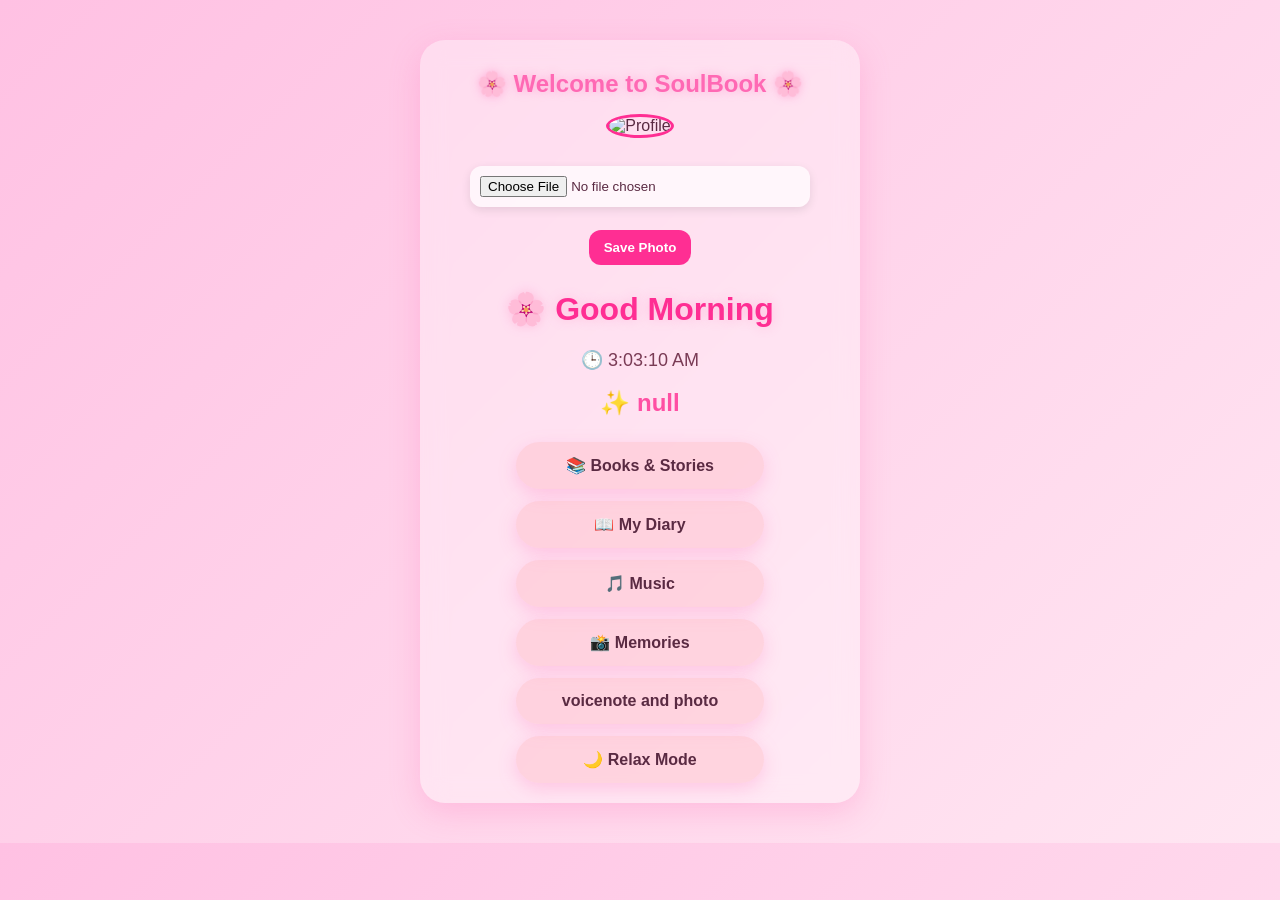
==== index.html @ 134fa044 "Add files via upload" ====
<!DOCTYPE html>
<html>
<head>
    <title>SoulBook</title>
    <link rel="stylesheet" href="style.css">
</head>
<body>

<div class="home-card">

    <h1 class="welcome">🌸 Welcome to SoulBook 🌸</h1>

    <div class="profile-card">

    <img id="profilePic" class="profile-pic" src="" alt="Profile">

    <br><br>

    <input type="file" id="profileInput" accept="image/*">

    <br><br>

    <button onclick="saveProfilePic()">Save Photo</button>

    <h2 id="greetingText"></h2>

</div>

    <h1 id="greeting"></h1>

    <p id="time"></p>

    <h2 id="nameText">Soul User</h2>

    <div class="menu">
        <a href="books.html">📚 Books & Stories</a>
        <a href="diary.html">📖 My Diary</a>
        <a href="music.html">🎵 Music</a>
        <a href="memories.html">📸 Memories</a>
        <a href="voicephoto.html">voicenote and photo</a>
        <a href="relax.html" class="btn">🌙 Relax Mode</a>
    </div>

</div>

<script>
    // 👤 Name
    let name = localStorage.getItem("soulbook_name");

    if(!name){
        name = prompt("Enter your name for SoulBook:");
        localStorage.setItem("soulbook_name", name);
    }

    document.getElementById("nameText").innerText = "✨ " + name;

    // ⏰ Time + Greeting
    function updateTime(){
        let now = new Date();
        let hours = now.getHours();

        document.getElementById("time").innerText =
            "🕒 " + now.toLocaleTimeString();

        let greeting = "";

        if(hours < 12){
            greeting = "🌸 Good Morning";
        } else if(hours < 18){
            greeting = "🌼 Good Afternoon";
        } else {
            greeting = "🌙 Good Night";
        }

        document.getElementById("greeting").innerText = greeting;
    }

    setInterval(updateTime, 1000);
    updateTime();
</script>

</body>
</html>
---- style.css ----
body {
    font-family: Arial, sans-serif;
    background: linear-gradient(135deg, #ffd1dc, #ffe6f0, #e6f0ff);
    margin: 0;
    padding: 0;
    text-align: center;
    color: #5a2a42;

}
.welcome {
    font-size: 24px;
    color: #ff69b4;
    margin-top: 10px;

    text-shadow: 0 0 10px rgba(255,105,180,0.4);

    animation: fadeIn 2s ease-in-out;
}

@keyframes fadeIn {
    from {
        opacity: 0;
        transform: translateY(-10px);
    }
    to {
        opacity: 1;
        transform: translateY(0);
    }
}

/* 🌸 MAIN HOME CARD */
.home-card {
    width: 90%;
    max-width: 400px;
    margin: 40px auto;
    padding: 20px;

    border-radius: 25px;

    background: rgba(255, 255, 255, 0.35);
    backdrop-filter: blur(12px);

    box-shadow: 0 10px 30px rgba(255, 105, 180, 0.25);
}

/* 🌸 TITLE */
h1 {
    font-size: 32px;
    color: #ff4fa3;
    text-shadow: 0 0 12px rgba(255, 105, 180, 0.3);
    margin-top: 20px;
}

/* 🌸 GREETING TEXT */
#time {
    font-size: 18px;
    color: #7a3b55;
}

#nameText {
    color: #ff4fa3;
    margin-top: 10px;
}

/* 👤 PROFILE PICTURE */
.profile-pic {
    width: 100px;
    height: 100px;
    border-radius: 50%;
    object-fit: cover;
    border: 3px solid #ff2e93;
}

/* 🌷 MENU */
.menu {
    margin-top: 25px;
    display: flex;
    flex-direction: column;
    align-items: center;
    gap: 12px;
}

/* 🌸 MENU BUTTONS */
.menu a {
    width: 220px;
    padding: 14px;
    border-radius: 25px;

    text-decoration: none;
    font-weight: bold;

    color: #5a2a42;
    background: rgba(255, 182, 193, 0.4);

    box-shadow: 0 6px 18px rgba(255, 105, 180, 0.25);
    transition: 0.3s ease;
}

/* hover effect */
.menu a:hover {
    transform: translateY(-5px) scale(1.05);
    background: #ff69b4;
    color: white;
}

/* 🌸 INPUTS */
input, textarea, select {
    border-radius: 12px;
    padding: 10px;
    border: none;
    margin-top: 10px;

    width: 80%;
    max-width: 350px;

    background: rgba(255, 255, 255, 0.7);
    box-shadow: 0 3px 10px rgba(0,0,0,0.1);
}

/* 🌸 BUTTONS */
button {
    margin-top: 10px;
    padding: 10px 18px;

    border: none;
    border-radius: 20px;

    background: linear-gradient(135deg, #ff69b4, #ffb6c1);
    color: white;
    font-weight: bold;

    cursor: pointer;
    transition: 0.3s;
}

button:hover {
    transform: scale(1.05);
    background: #ff1493;
}

/* 🌸 LISTS */
ul {
    list-style: none;
    padding: 0;
}

li {
    background: rgba(255, 255, 255, 0.6);
    margin: 10px auto;
    padding: 10px;
    width: 80%;
    max-width: 400px;

    border-radius: 15px;
    box-shadow: 0 3px 10px rgba(0,0,0,0.1);
}

/* 🎧 AUDIO */
audio {
    width: 80%;
    max-width: 350px;
    margin-top: 10px;
}
.memory-box {
    background: #fff0f7;
    padding: 15px;
    margin: 10px;
    border-radius: 15px;
}

.memory-img {
    width: 200px;
    border-radius: 10px;
}

button {
    margin-top: 5px;
}
/* 🌙 RELAX MODE / SNAKE GAME STYLE */

body {
    margin: 0;
    font-family: Arial, sans-serif;
    background: linear-gradient(135deg, #ffc1e3, #ffe6f2);
    text-align: center;
}

/* 🌸 TITLE */
h1 {
    color: #ff2e93;
    margin-top: 15px;
}

/* 💬 TEXT */
p {
    color: #6b2c5a;
    font-size: 14px;
}

/* 🎮 GAME CANVAS */
canvas {
    background: white;
    border: 3px solid #ff2e93;
    border-radius: 12px;
    margin-top: 10px;
    box-shadow: 0 8px 20px rgba(0,0,0,0.1);
}

/* 🔘 BUTTON AREA */
button {
    padding: 10px 15px;
    margin: 5px;
    border: none;
    border-radius: 12px;
    background: #ff2e93;
    color: white;
    font-weight: bold;
    cursor: pointer;
    transition: 0.3s;
}

/* ✨ BUTTON HOVER */
button:hover {
    background: #d81b60;
    transform: scale(1.05);
}

/* 🧘 TOP BOX (buttons container if you use div) */
.box {
    margin-top: 10px;
}

/* 🌙 HOME LINK */
a button {
    text-decoration: none;
}
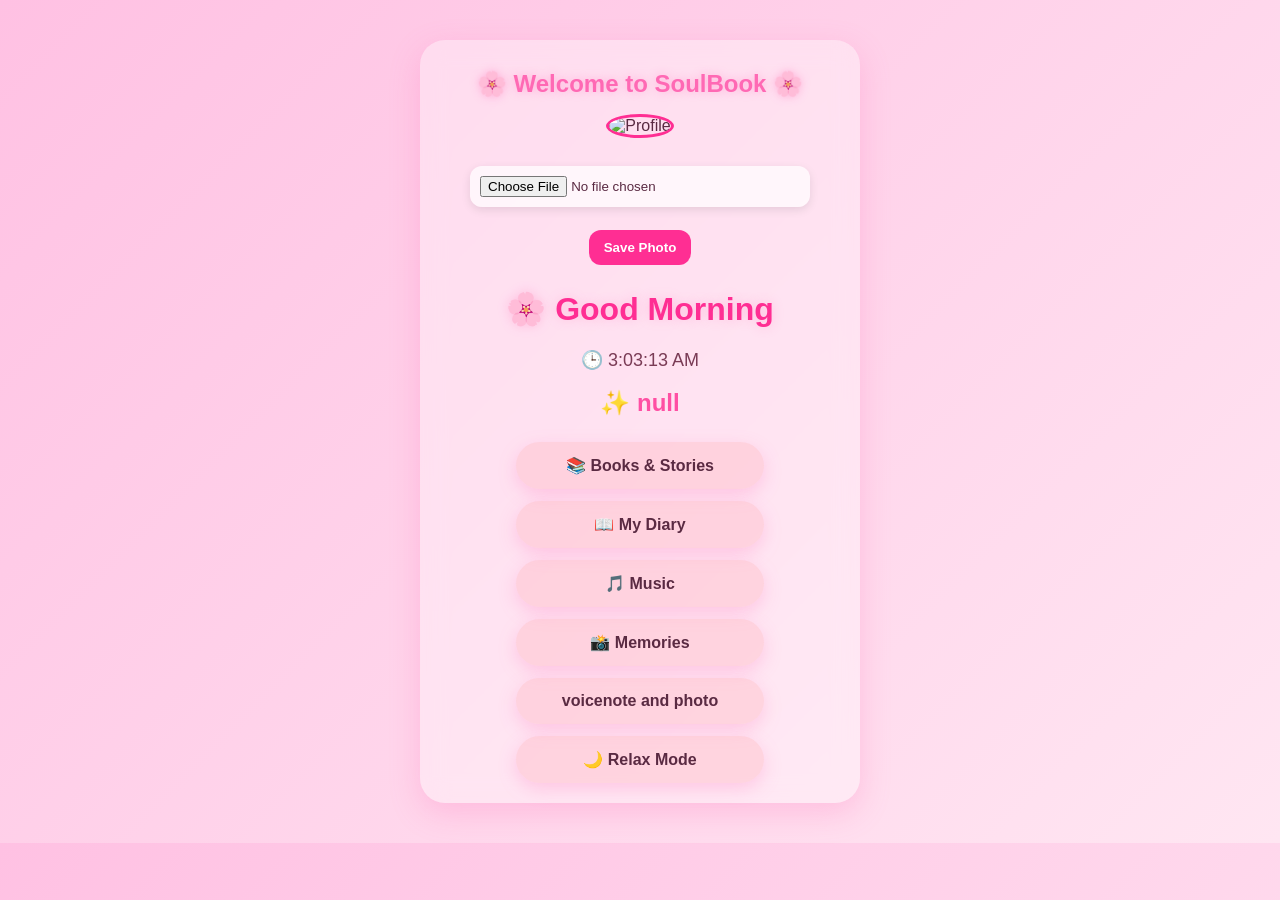
==== commit a8bf1a07: "Update index.html" ====
--- a/index.html
+++ b/index.html
@@ -33,9 +33,9 @@
     <h2 id="nameText">Soul User</h2>
 
     <div class="menu">
-        <a href="books.html">📚 Books & Stories</a>
+        <a href="Books.html">📚 Books & Stories</a>
         <a href="diary.html">📖 My Diary</a>
-        <a href="music.html">🎵 Music</a>
+        <a href="Music.html">🎵 Music</a>
         <a href="memories.html">📸 Memories</a>
         <a href="voicephoto.html">voicenote and photo</a>
         <a href="relax.html" class="btn">🌙 Relax Mode</a>
@@ -80,4 +80,4 @@
 </script>
 
 </body>
-</html>+</html>
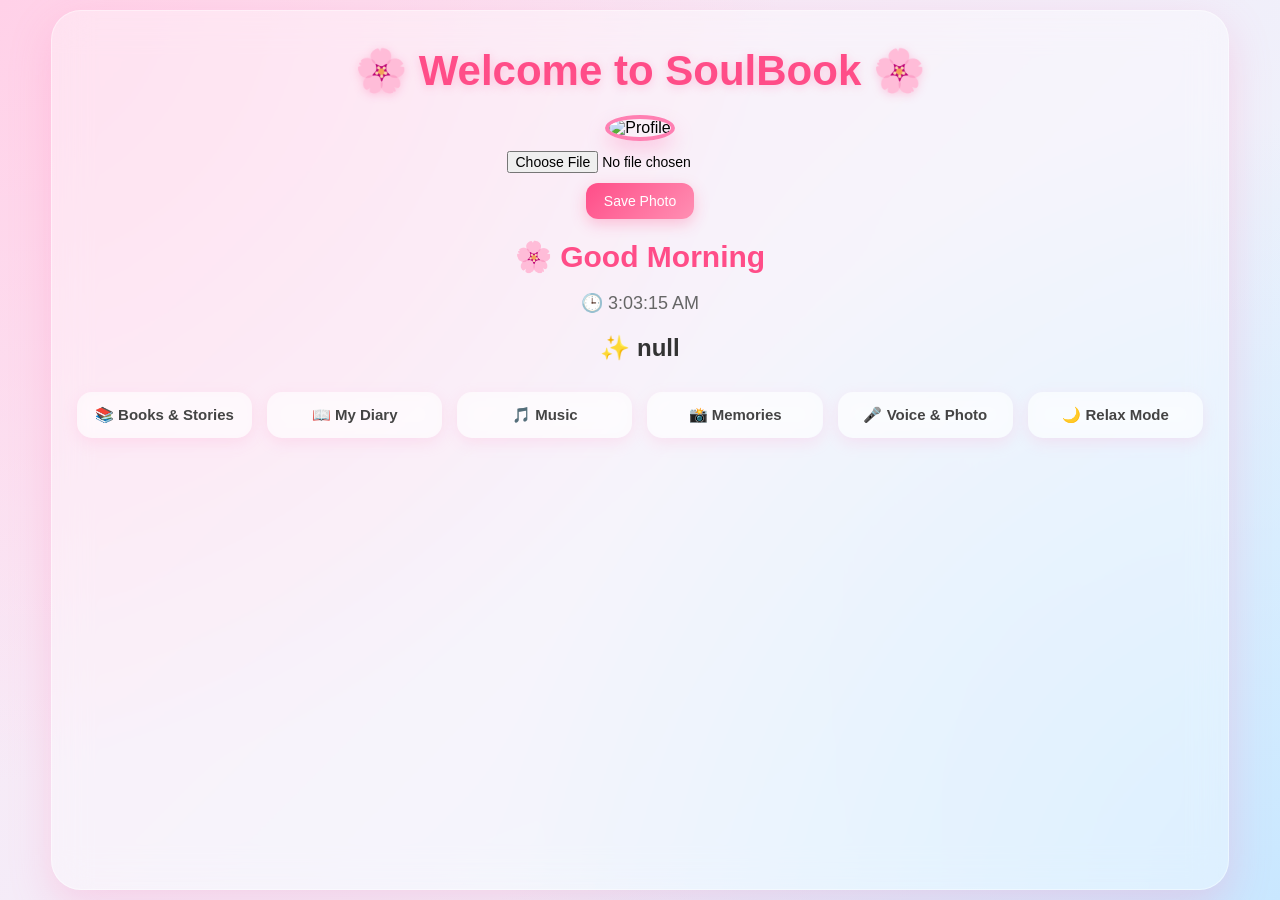
==== commit b1fc758e: "Add files via upload" ====
--- a/index.html
+++ b/index.html
@@ -1,35 +1,180 @@
 <!DOCTYPE html>
 <html>
 <head>
-    <title>SoulBook</title>
-    <link rel="stylesheet" href="style.css">
+<title>SoulBook</title>
+
+<style>
+body{
+    margin:0;
+    height:100vh;
+    width:100vw;
+    font-family:Arial;
+    overflow:hidden;
+
+    /* 🌸 pink cloudy background */
+    background: radial-gradient(circle at top left, #ffd1e8, transparent 50%),
+                radial-gradient(circle at bottom right, #c9e7ff, transparent 50%),
+                linear-gradient(135deg, #ffe4f3, #e6f7ff);
+}
+
+/* FULL SCREEN CENTER */
+.wrapper{
+    height:100vh;
+    width:100vw;
+    display:flex;
+    justify-content:center;
+    align-items:center;
+}
+
+/* GLASS CLOUD CARD */
+.home-card{
+    width:88%;
+    height:92vh;
+    border-radius:30px;
+
+    background: rgba(255,255,255,0.35);
+    backdrop-filter: blur(18px);
+    -webkit-backdrop-filter: blur(18px);
+
+    box-shadow: 0 15px 40px rgba(255, 120, 180, 0.25);
+    padding:25px;
+    overflow-y:auto;
+    text-align:center;
+    border: 1px solid rgba(255,255,255,0.4);
+}
+
+/* TITLE */
+.welcome{
+    font-size:42px;
+    color:#ff4d88;
+    margin:10px 0;
+    text-shadow:0 2px 10px rgba(255, 100, 160, 0.3);
+}
+
+/* PROFILE */
+.profile-card{
+    margin:20px 0;
+}
+
+.profile-pic{
+    width:130px;
+    height:130px;
+    border-radius:50%;
+    object-fit:cover;
+
+    border:4px solid #ff7fb2;
+    box-shadow:0 10px 20px rgba(255, 120, 180, 0.3);
+}
+
+/* INPUT */
+input[type="file"]{
+    margin-top:10px;
+    font-size:14px;
+}
+
+/* BUTTON */
+button{
+    padding:10px 18px;
+    margin-top:10px;
+    border:none;
+    border-radius:12px;
+    cursor:pointer;
+
+    background: linear-gradient(135deg,#ff4d88,#ff8fb3);
+    color:white;
+    font-size:14px;
+
+    box-shadow:0 5px 15px rgba(255, 77, 136, 0.3);
+    transition:0.3s;
+}
+
+button:hover{
+    transform:scale(1.05);
+}
+
+/* GREETING */
+#greeting{
+    font-size:30px;
+    color:#ff4d88;
+    margin:10px 0;
+}
+
+#time{
+    font-size:18px;
+    color:#666;
+}
+
+/* NAME */
+#nameText{
+    font-size:24px;
+    color:#333;
+}
+
+/* MENU GRID */
+.menu{
+    margin-top:30px;
+    display:grid;
+    grid-template-columns: repeat(auto-fit, minmax(140px, 1fr));
+    gap:15px;
+}
+
+.menu a{
+    text-decoration:none;
+    padding:14px;
+    border-radius:15px;
+
+    background: rgba(255,255,255,0.5);
+    backdrop-filter: blur(10px);
+
+    color:#444;
+    font-size:15px;
+    font-weight:bold;
+
+    box-shadow:0 5px 15px rgba(255, 150, 200, 0.2);
+    transition:0.3s;
+}
+
+.menu a:hover{
+    background: linear-gradient(135deg,#ff4d88,#ff9fc2);
+    color:white;
+    transform:translateY(-3px);
+}
+
+/* SCROLL */
+.home-card::-webkit-scrollbar{
+    width:6px;
+}
+.home-card::-webkit-scrollbar-thumb{
+    background:#ff4d88;
+    border-radius:10px;
+}
+</style>
 </head>
+
 <body>
 
+<div class="wrapper">
+
 <div class="home-card">
 
     <h1 class="welcome">🌸 Welcome to SoulBook 🌸</h1>
 
     <div class="profile-card">
 
-    <img id="profilePic" class="profile-pic" src="" alt="Profile">
-
-    <br><br>
-
-    <input type="file" id="profileInput" accept="image/*">
-
-    <br><br>
-
-    <button onclick="saveProfilePic()">Save Photo</button>
-
-    <h2 id="greetingText"></h2>
-
-</div>
+        <img id="profilePic" class="profile-pic" src="" alt="Profile">
+
+        <br>
+
+        <input type="file" id="profileInput" accept="image/*">
+
+        <br>
+
+        <button onclick="saveProfilePic()">Save Photo</button>
+
+    </div>
 
     <h1 id="greeting"></h1>
-
     <p id="time"></p>
-
     <h2 id="nameText">Soul User</h2>
 
     <div class="menu">
@@ -37,47 +182,65 @@
         <a href="diary.html">📖 My Diary</a>
         <a href="Music.html">🎵 Music</a>
         <a href="memories.html">📸 Memories</a>
-        <a href="voicephoto.html">voicenote and photo</a>
-        <a href="relax.html" class="btn">🌙 Relax Mode</a>
+        <a href="voicephoto.html">🎤 Voice & Photo</a>
+        <a href="relax.html">🌙 Relax Mode</a>
     </div>
 
 </div>
 
+</div>
+
 <script>
-    // 👤 Name
-    let name = localStorage.getItem("soulbook_name");
-
-    if(!name){
-        name = prompt("Enter your name for SoulBook:");
-        localStorage.setItem("soulbook_name", name);
+// NAME
+let name = localStorage.getItem("soulbook_name");
+
+if(!name){
+    name = prompt("Enter your name for SoulBook:");
+    localStorage.setItem("soulbook_name", name);
+}
+
+document.getElementById("nameText").innerText = "✨ " + name;
+
+// TIME + GREETING
+function updateTime(){
+    let now = new Date();
+    let h = now.getHours();
+
+    document.getElementById("time").innerText =
+        "🕒 " + now.toLocaleTimeString();
+
+    let greet = "";
+
+    if(h < 12) greet = "🌸 Good Morning";
+    else if(h < 18) greet = "🌼 Good Afternoon";
+    else greet = "🌙 Good Night";
+
+    document.getElementById("greeting").innerText = greet;
+}
+
+setInterval(updateTime, 1000);
+updateTime();
+
+// PROFILE SAVE
+function saveProfilePic(){
+    let file = document.getElementById("profileInput").files[0];
+
+    if(file){
+        let reader = new FileReader();
+        reader.onload = function(e){
+            localStorage.setItem("soulbook_profile", e.target.result);
+            document.getElementById("profilePic").src = e.target.result;
+        }
+        reader.readAsDataURL(file);
     }
-
-    document.getElementById("nameText").innerText = "✨ " + name;
-
-    // ⏰ Time + Greeting
-    function updateTime(){
-        let now = new Date();
-        let hours = now.getHours();
-
-        document.getElementById("time").innerText =
-            "🕒 " + now.toLocaleTimeString();
-
-        let greeting = "";
-
-        if(hours < 12){
-            greeting = "🌸 Good Morning";
-        } else if(hours < 18){
-            greeting = "🌼 Good Afternoon";
-        } else {
-            greeting = "🌙 Good Night";
-        }
-
-        document.getElementById("greeting").innerText = greeting;
-    }
-
-    setInterval(updateTime, 1000);
-    updateTime();
+}
+
+// LOAD PROFILE
+let img = localStorage.getItem("soulbook_profile");
+if(img){
+    document.getElementById("profilePic").src = img;
+}
 </script>
 
 </body>
-</html>
+</html>
